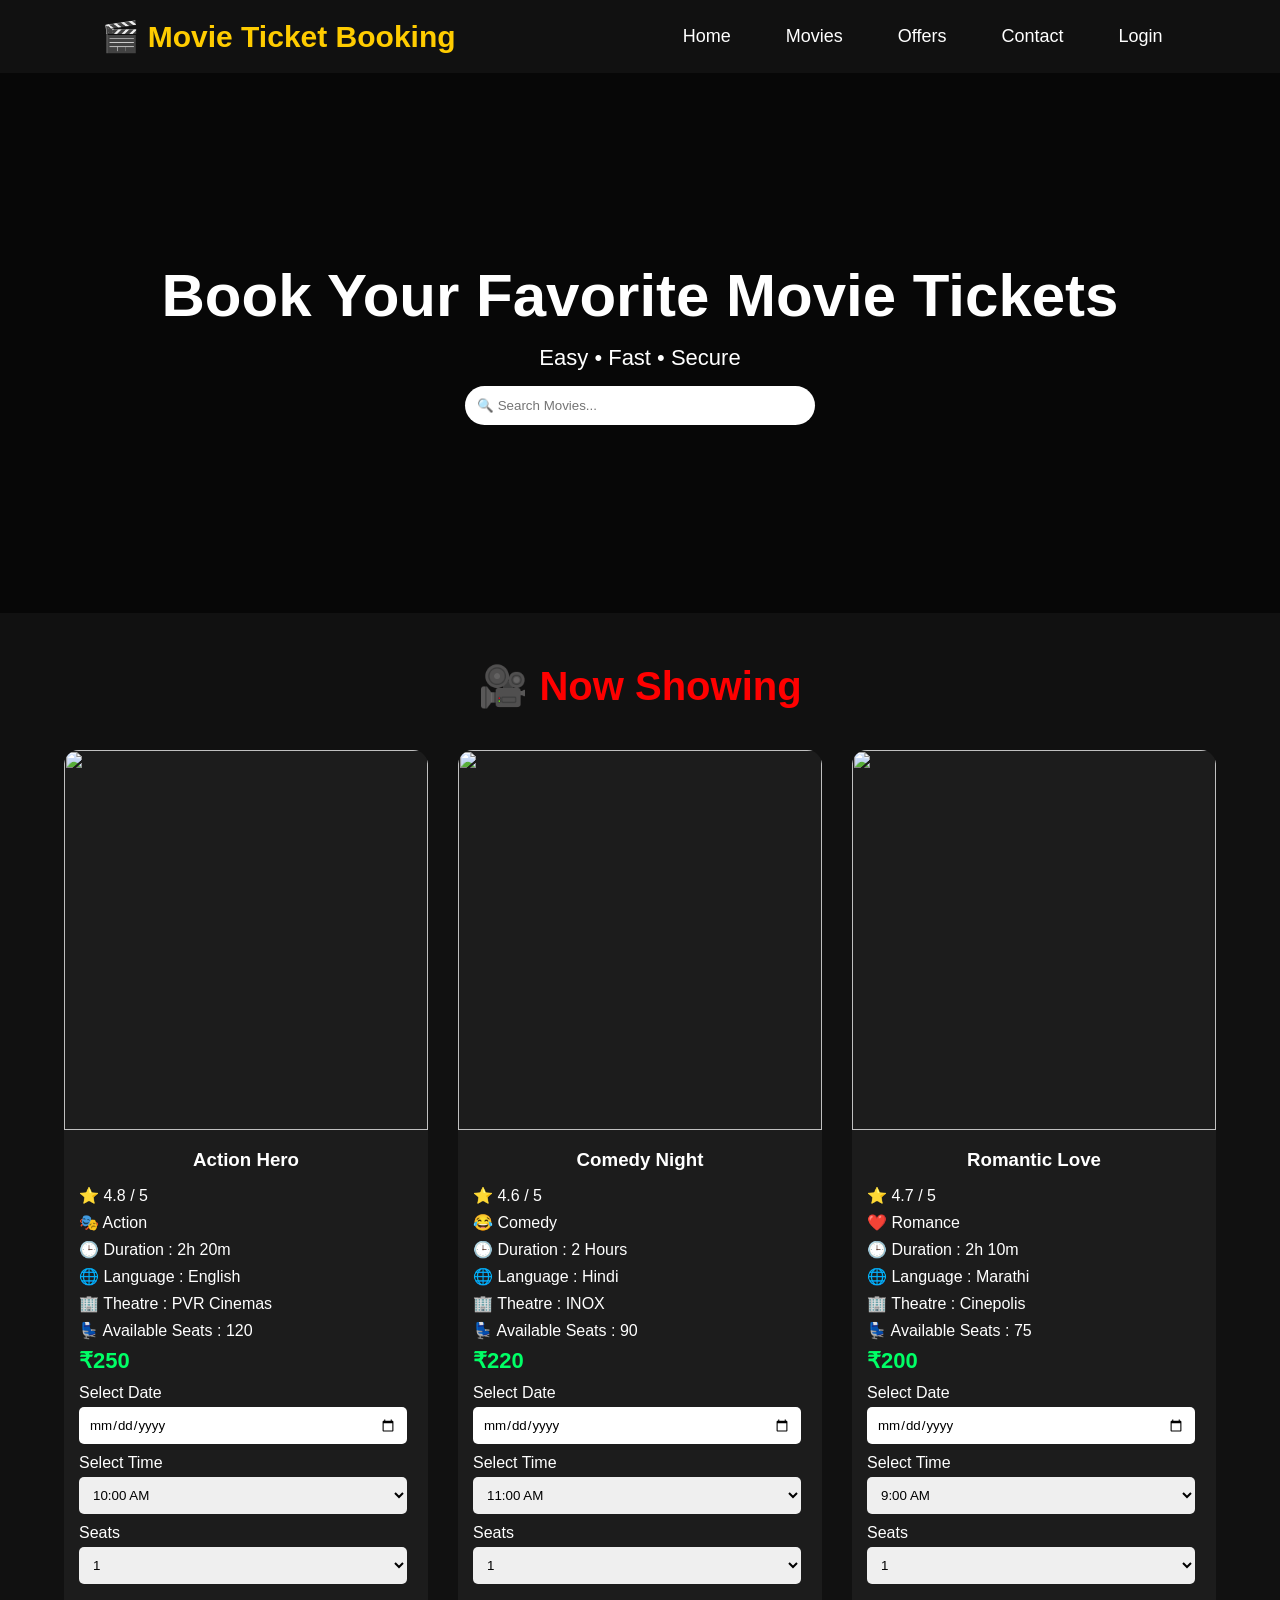
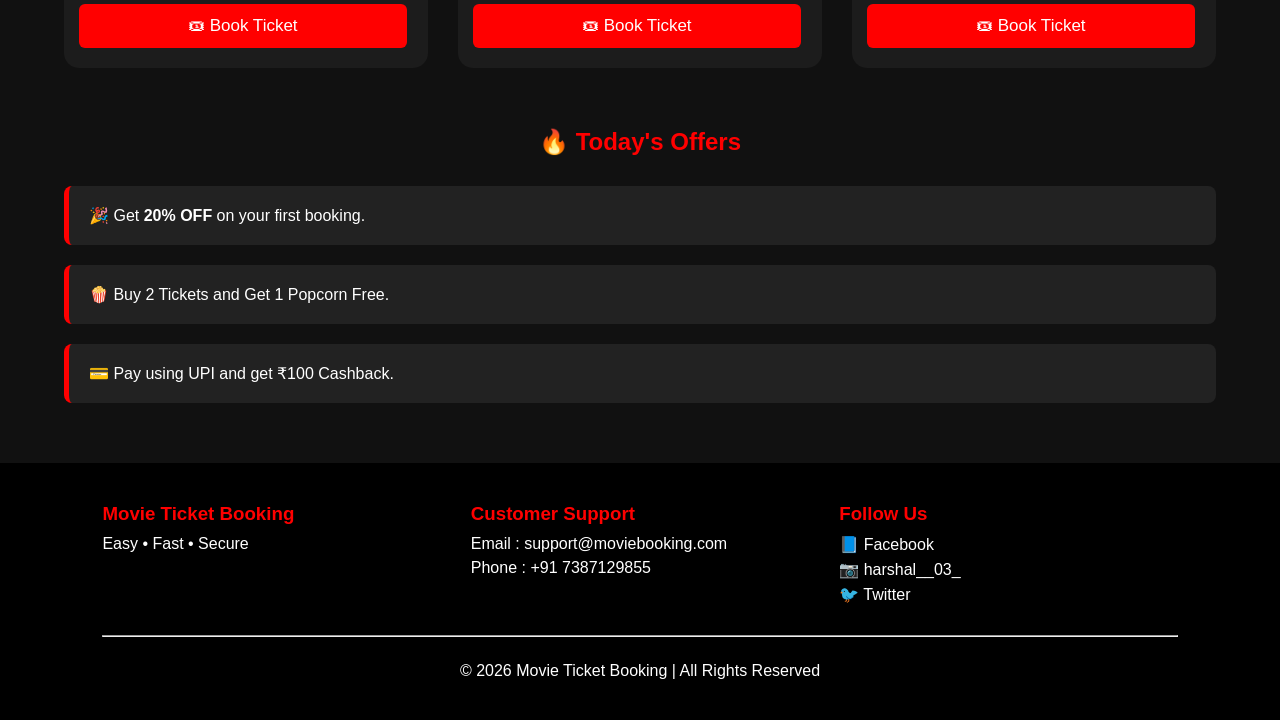
==== index.html @ c82fcb23 "html project" ====
<!DOCTYPE html>
<html lang="en">
<head>
    <meta charset="UTF-8">
    <meta name="viewport" content="width=device-width, initial-scale=1.0">
    <title>Movie Ticket Booking</title>
    <link rel="stylesheet" href="style.css">
</head>
<body>

<!-- Header -->
<header>
    <h1>🎬 Movie Ticket Booking</h1>

    <nav>
        <a href="index.html">Home</a>
        <a href="movies.html">Movies</a>
        <a href="offers.html">Offers</a>
        <a href="contact.html">Contact</a>
        <a href="login.html">Login</a>
    </nav>
</header>

<!-- Banner -->
<section class="banner">
    <h2>Book Your Favorite Movie Tickets</h2>
    <p>Easy • Fast • Secure</p>

    <input type="text" placeholder="🔍 Search Movies..." class="search-box">
</section>

<!-- Movie Section -->
<section class="movies">

<h2 class="title">🎥 Now Showing</h2>

<div class="movie-container">

<!-- Movie 1 -->
<div class="card">

<img src="https://picsum.photos/300/400?random=1">

<h3>Action Hero</h3>

<p>⭐ 4.8 / 5</p>
<p>🎭 Action</p>
<p>🕒 Duration : 2h 20m</p>
<p>🌐 Language : English</p>
<p>🏢 Theatre : PVR Cinemas</p>
<p>💺 Available Seats : 120</p>
<p class="price">₹250</p>

<label>Select Date</label>
<input type="date">

<label>Select Time</label>
<select>
<option>10:00 AM</option>
<option>1:00 PM</option>
<option>4:00 PM</option>
<option>7:00 PM</option>
</select>

<label>Seats</label>
<select>
<option>1</option>
<option>2</option>
<option>3</option>
<option>4</option>
<option>5</option>
</select>

<button>🎟 Book Ticket</button>

</div>

<!-- Movie 2 -->

<div class="card">

<img src="https://picsum.photos/300/400?random=2">

<h3>Comedy Night</h3>

<p>⭐ 4.6 / 5</p>
<p>😂 Comedy</p>
<p>🕒 Duration : 2 Hours</p>
<p>🌐 Language : Hindi</p>
<p>🏢 Theatre : INOX</p>
<p>💺 Available Seats : 90</p>
<p class="price">₹220</p>

<label>Select Date</label>
<input type="date">

<label>Select Time</label>
<select>
<option>11:00 AM</option>
<option>2:00 PM</option>
<option>5:00 PM</option>
<option>8:00 PM</option>
</select>

<label>Seats</label>
<select>
<option>1</option>
<option>2</option>
<option>3</option>
<option>4</option>
</select>

<button>🎟 Book Ticket</button>

</div>

<!-- Movie 3 -->

<div class="card">

<img src="https://picsum.photos/300/400?random=3">

<h3>Romantic Love</h3>

<p>⭐ 4.7 / 5</p>
<p>❤️ Romance</p>
<p>🕒 Duration : 2h 10m</p>
<p>🌐 Language : Marathi</p>
<p>🏢 Theatre : Cinepolis</p>
<p>💺 Available Seats : 75</p>
<p class="price">₹200</p>

<label>Select Date</label>
<input type="date">

<label>Select Time</label>
<select>
<option>9:00 AM</option>
<option>12:00 PM</option>
<option>3:00 PM</option>
<option>6:00 PM</option>
</select>

<label>Seats</label>
<select>
<option>1</option>
<option>2</option>
<option>3</option>
<option>4</option>
</select>

<button>🎟 Book Ticket</button>

</div>

</div>

</section>

<!-- Offers Section -->

<section class="offers">

<h2>🔥 Today's Offers</h2>

<div class="offer-box">
🎉 Get <strong>20% OFF</strong> on your first booking.
</div>

<div class="offer-box">
🍿 Buy 2 Tickets and Get 1 Popcorn Free.
</div>

<div class="offer-box">
💳 Pay using UPI and get ₹100 Cashback.
</div>

</section>

<!-- Footer -->

<footer>

<div class="footer-content">

<div>
<h3>Movie Ticket Booking</h3>
<p>Easy • Fast • Secure</p>
</div>

<div>
<h3>Customer Support</h3>
<p>Email : support@moviebooking.com</p>
<p>Phone : +91 7387129855</p>
</div>

<div>
<h3>Follow Us</h3>
<p>📘 Facebook</p>
<p>📷 harshal__03_ </p>
<p>🐦 Twitter</p>
</div>

</div>

<hr>

<p align="center">
© 2026 Movie Ticket Booking | All Rights Reserved
</p>

</footer>

</body>
</html>
---- style.css ----
/* ========== Responsive Layout ========== */

*{
    margin:0;
    padding:0;
    box-sizing:border-box;
}

body{
    font-family:Arial, Helvetica, sans-serif;
    background:#111;
    color:white;
}

/* Header */

header{
    display:flex;
    justify-content:space-between;
    align-items:center;
    padding:18px 8%;
    background:#000;
    flex-wrap:wrap;
}

header h1{
    color:#ff0000;
    font-size:32px;
}

nav{
    display:flex;
    gap:20px;
    flex-wrap:wrap;
}

nav a{
    color:white;
    text-decoration:none;
    font-size:18px;
}

nav a:hover{
    color:red;
}

/* Reset */
*{
    margin:0;
    padding:0;
    box-sizing:border-box;
    font-family:Arial, Helvetica, sans-serif;
}

/* Header */
header{
    display:flex;
    justify-content:space-between;
    align-items:center;
    padding:18px 8%;
    background:#111;
    color: white;
    position:sticky;
    top:0;
    z-index:1000;
}

header h1{
    font-size:30px;
    color:#ffcc00;
}

/* Navbar */
nav{
    display:flex;
    align-items:center;
    gap:25px;
}

nav a{
    text-decoration:none;
    color:white;
    font-size:18px;
    font-weight:500;
    transition:.3s;
    padding:8px 15px;
    border-radius:5px;
}

nav a:hover{
    background:#d90429;
    color:#fbf6f6;
}

/* Responsive */
@media(max-width:768px){

    header{
        flex-direction:column;
        gap:15px;
    }

    nav{
        flex-wrap:wrap;
        justify-content:center;
    }

}

/* Banner */

.banner{
    height:60vh;
    background:linear-gradient(rgba(0,0,0,.6),rgba(0,0,0,.6)),
    url("https://picsum.photos/1600/700");
    background-size:cover;
    background-position:center;
    display:flex;
    flex-direction:column;
    justify-content:center;
    align-items:center;
    text-align:center;
    padding:20px;
}

.banner h2{
    font-size:50px;
}

.banner p{
    margin:15px 0;
    font-size:22px;
}

.search-box{
    width:350px;
    max-width:100%;
    padding:12px;
    border:none;
    border-radius:30px;
}

/* Movies */

.movies{
    width:90%;
    margin:50px auto;
}

.title{
    text-align:center;
    color:red;
    margin-bottom:40px;
    font-size:40px;
}

.movie-container{
    display:grid;
    grid-template-columns:repeat(auto-fit,minmax(300px,1fr));
    gap:30px;
}

.card{
    background:#1c1c1c;
    border-radius:15px;
    overflow:hidden;
    transition:.3s;
}

.card:hover{
    transform:translateY(-8px);
}

.card img{
    width:100%;
    height:380px;
    object-fit:cover;
}

.card h3{
    text-align:center;
    margin:15px;
}

.card p{
    margin:8px 15px;
}

.price{
    color:#00ff66;
    font-size:22px;
    font-weight:bold;
}

.card label{
    display:block;
    margin:10px 15px 5px;
}

.card input,
.card select{
    width:90%;
    margin:0 15px;
    padding:10px;
    border:none;
    border-radius:5px;
}

.card button{
    width:90%;
    margin:20px 15px;
    padding:12px;
    border:none;
    border-radius:6px;
    background:red;
    color:white;
    font-size:17px;
    cursor:pointer;
}

.card button:hover{
    background:#c40000;
}

/* Offers */

.offers{
    width:90%;
    margin:60px auto;
}

.offers h2{
    text-align:center;
    margin-bottom:30px;
    color:red;
}

.offer-box{
    background:#222;
    padding:20px;
    border-left:5px solid red;
    margin:20px 0;
    border-radius:8px;
}

/* Footer */

footer{
    background:black;
    padding:40px 8%;
}

.footer-content{
    display:grid;
    grid-template-columns:repeat(auto-fit,minmax(220px,1fr));
    gap:30px;
}

.footer-content h3{
    color:red;
    margin-bottom:10px;
}

.footer-content p{
    margin:6px 0;
}

footer hr{
    margin:25px 0;
}

/* ===========================
        TABLET VIEW
=========================== */

@media (max-width:992px){

.banner h2{
    font-size:38px;
}

.movie-container{
    grid-template-columns:repeat(2,1fr);
}

}

/* ===========================
        MOBILE VIEW
=========================== */

@media (max-width:768px){

header{
    flex-direction:column;
    text-align:center;
}

nav{
    justify-content:center;
    margin-top:15px;
}

nav a{
    margin:8px;
    font-size:16px;
}

.banner{
    height:50vh;
}

.banner h2{
    font-size:28px;
}

.banner p{
    font-size:17px;
}

.search-box{
    width:90%;
}

.title{
    font-size:30px;
}

.movie-container{
    grid-template-columns:1fr;
}

.card img{
    height:300px;
}

.footer-content{
    grid-template-columns:1fr;
    text-align:center;
}

}

/* ===========================
      LARGE DESKTOP
=========================== */

@media (min-width:1200px){

.movie-container{
    grid-template-columns:repeat(3,1fr);
}

.banner h2{
    font-size:60px;
}

}
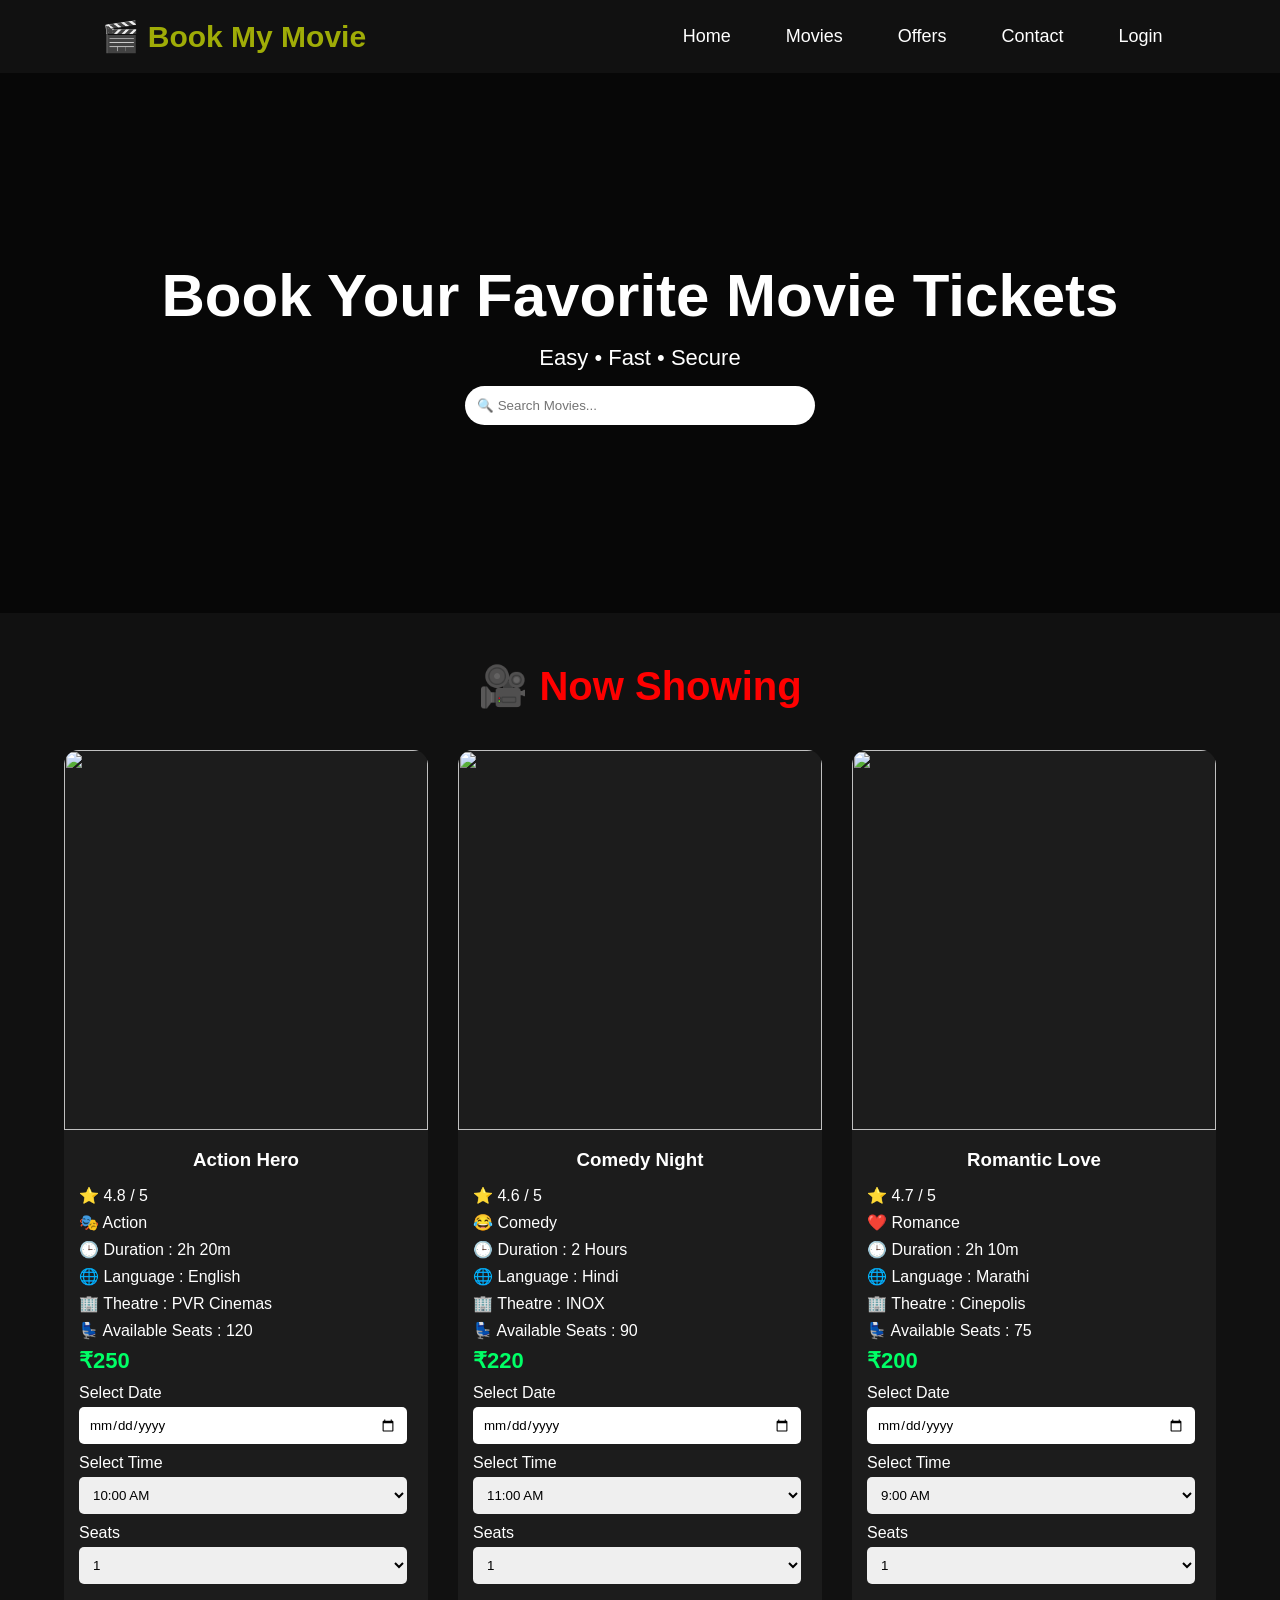
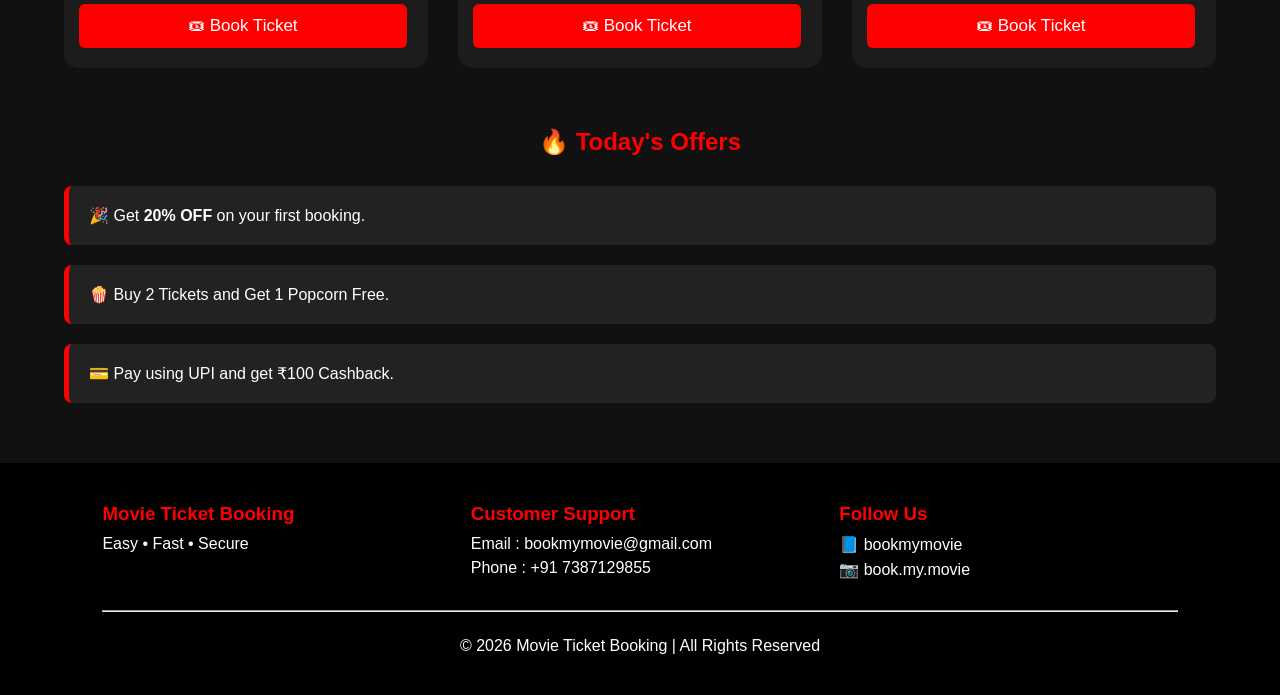
==== commit b2f965da: "login section" ====
--- a/index.html
+++ b/index.html
@@ -1,215 +1,217 @@
 <!DOCTYPE html>
 <html lang="en">
+
 <head>
     <meta charset="UTF-8">
     <meta name="viewport" content="width=device-width, initial-scale=1.0">
     <title>Movie Ticket Booking</title>
     <link rel="stylesheet" href="style.css">
 </head>
+
 <body>
 
-<!-- Header -->
-<header>
-    <h1>🎬 Movie Ticket Booking</h1>
-
-    <nav>
-        <a href="index.html">Home</a>
-        <a href="movies.html">Movies</a>
-        <a href="offers.html">Offers</a>
-        <a href="contact.html">Contact</a>
-        <a href="login.html">Login</a>
-    </nav>
-</header>
-
-<!-- Banner -->
-<section class="banner">
-    <h2>Book Your Favorite Movie Tickets</h2>
-    <p>Easy • Fast • Secure</p>
-
-    <input type="text" placeholder="🔍 Search Movies..." class="search-box">
-</section>
-
-<!-- Movie Section -->
-<section class="movies">
-
-<h2 class="title">🎥 Now Showing</h2>
-
-<div class="movie-container">
-
-<!-- Movie 1 -->
-<div class="card">
-
-<img src="https://picsum.photos/300/400?random=1">
-
-<h3>Action Hero</h3>
-
-<p>⭐ 4.8 / 5</p>
-<p>🎭 Action</p>
-<p>🕒 Duration : 2h 20m</p>
-<p>🌐 Language : English</p>
-<p>🏢 Theatre : PVR Cinemas</p>
-<p>💺 Available Seats : 120</p>
-<p class="price">₹250</p>
-
-<label>Select Date</label>
-<input type="date">
-
-<label>Select Time</label>
-<select>
-<option>10:00 AM</option>
-<option>1:00 PM</option>
-<option>4:00 PM</option>
-<option>7:00 PM</option>
-</select>
-
-<label>Seats</label>
-<select>
-<option>1</option>
-<option>2</option>
-<option>3</option>
-<option>4</option>
-<option>5</option>
-</select>
-
-<button>🎟 Book Ticket</button>
-
-</div>
-
-<!-- Movie 2 -->
-
-<div class="card">
-
-<img src="https://picsum.photos/300/400?random=2">
-
-<h3>Comedy Night</h3>
-
-<p>⭐ 4.6 / 5</p>
-<p>😂 Comedy</p>
-<p>🕒 Duration : 2 Hours</p>
-<p>🌐 Language : Hindi</p>
-<p>🏢 Theatre : INOX</p>
-<p>💺 Available Seats : 90</p>
-<p class="price">₹220</p>
-
-<label>Select Date</label>
-<input type="date">
-
-<label>Select Time</label>
-<select>
-<option>11:00 AM</option>
-<option>2:00 PM</option>
-<option>5:00 PM</option>
-<option>8:00 PM</option>
-</select>
-
-<label>Seats</label>
-<select>
-<option>1</option>
-<option>2</option>
-<option>3</option>
-<option>4</option>
-</select>
-
-<button>🎟 Book Ticket</button>
-
-</div>
-
-<!-- Movie 3 -->
-
-<div class="card">
-
-<img src="https://picsum.photos/300/400?random=3">
-
-<h3>Romantic Love</h3>
-
-<p>⭐ 4.7 / 5</p>
-<p>❤️ Romance</p>
-<p>🕒 Duration : 2h 10m</p>
-<p>🌐 Language : Marathi</p>
-<p>🏢 Theatre : Cinepolis</p>
-<p>💺 Available Seats : 75</p>
-<p class="price">₹200</p>
-
-<label>Select Date</label>
-<input type="date">
-
-<label>Select Time</label>
-<select>
-<option>9:00 AM</option>
-<option>12:00 PM</option>
-<option>3:00 PM</option>
-<option>6:00 PM</option>
-</select>
-
-<label>Seats</label>
-<select>
-<option>1</option>
-<option>2</option>
-<option>3</option>
-<option>4</option>
-</select>
-
-<button>🎟 Book Ticket</button>
-
-</div>
-
-</div>
-
-</section>
-
-<!-- Offers Section -->
-
-<section class="offers">
-
-<h2>🔥 Today's Offers</h2>
-
-<div class="offer-box">
-🎉 Get <strong>20% OFF</strong> on your first booking.
-</div>
-
-<div class="offer-box">
-🍿 Buy 2 Tickets and Get 1 Popcorn Free.
-</div>
-
-<div class="offer-box">
-💳 Pay using UPI and get ₹100 Cashback.
-</div>
-
-</section>
-
-<!-- Footer -->
-
-<footer>
-
-<div class="footer-content">
-
-<div>
-<h3>Movie Ticket Booking</h3>
-<p>Easy • Fast • Secure</p>
-</div>
-
-<div>
-<h3>Customer Support</h3>
-<p>Email : support@moviebooking.com</p>
-<p>Phone : +91 7387129855</p>
-</div>
-
-<div>
-<h3>Follow Us</h3>
-<p>📘 Facebook</p>
-<p>📷 harshal__03_ </p>
-<p>🐦 Twitter</p>
-</div>
-
-</div>
-
-<hr>
-
-<p align="center">
-© 2026 Movie Ticket Booking | All Rights Reserved
-</p>
-
-</footer>
+    <!-- Header -->
+    <header>
+        <h1>🎬 Book My Movie</h1>
+
+        <nav>
+            <a href="index.html">Home</a>
+            <a href="movies.html">Movies</a>
+            <a href="offers.html">Offers</a>
+            <a href="contact.html">Contact</a>
+            <a href="login.html">Login</a>
+        </nav>
+    </header>
+
+    <!-- Banner -->
+    <section class="banner">
+        <h2>Book Your Favorite Movie Tickets</h2>
+        <p>Easy • Fast • Secure</p>
+
+        <input type="text" placeholder="🔍 Search Movies..." class="search-box">
+    </section>
+
+    <!-- Movie Section -->
+    <section class="movies">
+
+        <h2 class="title">🎥 Now Showing</h2>
+
+        <div class="movie-container">
+
+            <!-- Movie 1 -->
+            <div class="card">
+
+                <img src="https://picsum.photos/300/400?random=1">
+
+                <h3>Action Hero</h3>
+
+                <p>⭐ 4.8 / 5</p>
+                <p>🎭 Action</p>
+                <p>🕒 Duration : 2h 20m</p>
+                <p>🌐 Language : English</p>
+                <p>🏢 Theatre : PVR Cinemas</p>
+                <p>💺 Available Seats : 120</p>
+                <p class="price">₹250</p>
+
+                <label>Select Date</label>
+                <input type="date">
+
+                <label>Select Time</label>
+                <select>
+                    <option>10:00 AM</option>
+                    <option>1:00 PM</option>
+                    <option>4:00 PM</option>
+                    <option>7:00 PM</option>
+                </select>
+
+                <label>Seats</label>
+                <select>
+                    <option>1</option>
+                    <option>2</option>
+                    <option>3</option>
+                    <option>4</option>
+                    <option>5</option>
+                </select>
+
+                <button>🎟 Book Ticket</button>
+
+            </div>
+
+            <!-- Movie 2 -->
+
+            <div class="card">
+
+                <img src="https://picsum.photos/300/400?random=2">
+
+                <h3>Comedy Night</h3>
+
+                <p>⭐ 4.6 / 5</p>
+                <p>😂 Comedy</p>
+                <p>🕒 Duration : 2 Hours</p>
+                <p>🌐 Language : Hindi</p>
+                <p>🏢 Theatre : INOX</p>
+                <p>💺 Available Seats : 90</p>
+                <p class="price">₹220</p>
+
+                <label>Select Date</label>
+                <input type="date">
+
+                <label>Select Time</label>
+                <select>
+                    <option>11:00 AM</option>
+                    <option>2:00 PM</option>
+                    <option>5:00 PM</option>
+                    <option>8:00 PM</option>
+                </select>
+
+                <label>Seats</label>
+                <select>
+                    <option>1</option>
+                    <option>2</option>
+                    <option>3</option>
+                    <option>4</option>
+                </select>
+
+                <button>🎟 Book Ticket</button>
+
+            </div>
+
+            <!-- Movie 3 -->
+
+            <div class="card">
+
+                <img src="https://picsum.photos/300/400?random=3">
+
+                <h3>Romantic Love</h3>
+
+                <p>⭐ 4.7 / 5</p>
+                <p>❤️ Romance</p>
+                <p>🕒 Duration : 2h 10m</p>
+                <p>🌐 Language : Marathi</p>
+                <p>🏢 Theatre : Cinepolis</p>
+                <p>💺 Available Seats : 75</p>
+                <p class="price">₹200</p>
+
+                <label>Select Date</label>
+                <input type="date">
+
+                <label>Select Time</label>
+                <select>
+                    <option>9:00 AM</option>
+                    <option>12:00 PM</option>
+                    <option>3:00 PM</option>
+                    <option>6:00 PM</option>
+                </select>
+
+                <label>Seats</label>
+                <select>
+                    <option>1</option>
+                    <option>2</option>
+                    <option>3</option>
+                    <option>4</option>
+                </select>
+
+                <button>🎟 Book Ticket</button>
+
+            </div>
+
+        </div>
+
+    </section>
+
+    <!-- Offers Section -->
+
+    <section class="offers">
+
+        <h2>🔥 Today's Offers</h2>
+
+        <div class="offer-box">
+            🎉 Get <strong>20% OFF</strong> on your first booking.
+        </div>
+
+        <div class="offer-box">
+            🍿 Buy 2 Tickets and Get 1 Popcorn Free.
+        </div>
+
+        <div class="offer-box">
+            💳 Pay using UPI and get ₹100 Cashback.
+        </div>
+
+    </section>
+
+    <!-- Footer -->
+
+    <footer>
+
+        <div class="footer-content">
+
+            <div>
+                <h3>Movie Ticket Booking</h3>
+                <p>Easy • Fast • Secure</p>
+            </div>
+
+            <div>
+                <h3>Customer Support</h3>
+                <p>Email : bookmymovie@gmail.com</p>
+                <p>Phone : +91 7387129855</p>
+            </div>
+
+            <div>
+                <h3>Follow Us</h3>
+                <p>📘 bookmymovie</p>
+                <p>📷 book.my.movie </p>
+            </div>
+
+        </div>
+
+        <hr>
+
+        <p align="center">
+            © 2026 Movie Ticket Booking | All Rights Reserved
+        </p>
+
+    </footer>
 
 </body>
+
 </html>
--- a/style.css
+++ b/style.css
@@ -1,287 +1,287 @@
 /* ========== Responsive Layout ========== */
 
-*{
-    margin:0;
-    padding:0;
-    box-sizing:border-box;
-}
-
-body{
-    font-family:Arial, Helvetica, sans-serif;
-    background:#111;
-    color:white;
+* {
+    margin: 0;
+    padding: 0;
+    box-sizing: border-box;
+}
+
+body {
+    font-family: Arial, Helvetica, sans-serif;
+    background: #111;
+    color: white;
 }
 
 /* Header */
 
-header{
-    display:flex;
-    justify-content:space-between;
-    align-items:center;
-    padding:18px 8%;
-    background:#000;
-    flex-wrap:wrap;
-}
-
-header h1{
-    color:#ff0000;
-    font-size:32px;
-}
-
-nav{
-    display:flex;
-    gap:20px;
-    flex-wrap:wrap;
-}
-
-nav a{
-    color:white;
-    text-decoration:none;
-    font-size:18px;
-}
-
-nav a:hover{
-    color:red;
+header {
+    display: flex;
+    justify-content: space-between;
+    align-items: center;
+    padding: 18px 8%;
+    background: #000;
+    flex-wrap: wrap;
+}
+
+header h1 {
+    color: #ff0000;
+    font-size: 32px;
+}
+
+nav {
+    display: flex;
+    gap: 20px;
+    flex-wrap: wrap;
+}
+
+nav a {
+    color: white;
+    text-decoration: none;
+    font-size: 18px;
+}
+
+nav a:hover {
+    color: red;
 }
 
 /* Reset */
-*{
-    margin:0;
-    padding:0;
-    box-sizing:border-box;
-    font-family:Arial, Helvetica, sans-serif;
+* {
+    margin: 0;
+    padding: 0;
+    box-sizing: border-box;
+    font-family: Arial, Helvetica, sans-serif;
 }
 
 /* Header */
-header{
-    display:flex;
-    justify-content:space-between;
-    align-items:center;
-    padding:18px 8%;
-    background:#111;
-    color: white;
-    position:sticky;
-    top:0;
-    z-index:1000;
-}
-
-header h1{
-    font-size:30px;
-    color:#ffcc00;
+header {
+    display: flex;
+    justify-content: space-between;
+    align-items: center;
+    padding: 18px 8%;
+    background: #111;
+    color: white;
+    position: sticky;
+    top: 0;
+    z-index: 1000;
+}
+
+header h1 {
+    font-size: 30px;
+    color: #9fac07;
 }
 
 /* Navbar */
-nav{
-    display:flex;
-    align-items:center;
-    gap:25px;
-}
-
-nav a{
-    text-decoration:none;
-    color:white;
-    font-size:18px;
-    font-weight:500;
-    transition:.3s;
-    padding:8px 15px;
-    border-radius:5px;
-}
-
-nav a:hover{
-    background:#d90429;
-    color:#fbf6f6;
+nav {
+    display: flex;
+    align-items: center;
+    gap: 25px;
+}
+
+nav a {
+    text-decoration: none;
+    color: white;
+    font-size: 18px;
+    font-weight: 500;
+    transition: .3s;
+    padding: 8px 15px;
+    border-radius: 5px;
+}
+
+nav a:hover {
+    background: #d90429;
+    color: #fbf6f6;
 }
 
 /* Responsive */
-@media(max-width:768px){
-
-    header{
-        flex-direction:column;
-        gap:15px;
-    }
-
-    nav{
-        flex-wrap:wrap;
-        justify-content:center;
+@media(max-width:768px) {
+
+    header {
+        flex-direction: column;
+        gap: 15px;
+    }
+
+    nav {
+        flex-wrap: wrap;
+        justify-content: center;
     }
 
 }
 
 /* Banner */
 
-.banner{
-    height:60vh;
-    background:linear-gradient(rgba(0,0,0,.6),rgba(0,0,0,.6)),
-    url("https://picsum.photos/1600/700");
-    background-size:cover;
-    background-position:center;
-    display:flex;
-    flex-direction:column;
-    justify-content:center;
-    align-items:center;
-    text-align:center;
-    padding:20px;
-}
-
-.banner h2{
-    font-size:50px;
-}
-
-.banner p{
-    margin:15px 0;
-    font-size:22px;
-}
-
-.search-box{
-    width:350px;
-    max-width:100%;
-    padding:12px;
-    border:none;
-    border-radius:30px;
+.banner {
+    height: 60vh;
+    background: linear-gradient(rgba(0, 0, 0, .6), rgba(0, 0, 0, .6)),
+        url("https://fastly.picsum.photos/id/676/1600/700.jpg?hmac=430E06_biRbThAe9LbDHpRJHTaXmnDXbMQaqR0Oysew");
+    background-size: cover;
+    background-position: center;
+    display: flex;
+    flex-direction: column;
+    justify-content: center;
+    align-items: center;
+    text-align: center;
+    padding: 20px;
+}
+
+.banner h2 {
+    font-size: 50px;
+}
+
+.banner p {
+    margin: 15px 0;
+    font-size: 22px;
+}
+
+.search-box {
+    width: 350px;
+    max-width: 100%;
+    padding: 12px;
+    border: none;
+    border-radius: 30px;
 }
 
 /* Movies */
 
-.movies{
-    width:90%;
-    margin:50px auto;
-}
-
-.title{
-    text-align:center;
-    color:red;
-    margin-bottom:40px;
-    font-size:40px;
-}
-
-.movie-container{
-    display:grid;
-    grid-template-columns:repeat(auto-fit,minmax(300px,1fr));
-    gap:30px;
-}
-
-.card{
-    background:#1c1c1c;
-    border-radius:15px;
-    overflow:hidden;
-    transition:.3s;
-}
-
-.card:hover{
-    transform:translateY(-8px);
-}
-
-.card img{
-    width:100%;
-    height:380px;
-    object-fit:cover;
-}
-
-.card h3{
-    text-align:center;
-    margin:15px;
-}
-
-.card p{
-    margin:8px 15px;
-}
-
-.price{
-    color:#00ff66;
-    font-size:22px;
-    font-weight:bold;
-}
-
-.card label{
-    display:block;
-    margin:10px 15px 5px;
+.movies {
+    width: 90%;
+    margin: 50px auto;
+}
+
+.title {
+    text-align: center;
+    color: red;
+    margin-bottom: 40px;
+    font-size: 40px;
+}
+
+.movie-container {
+    display: grid;
+    grid-template-columns: repeat(auto-fit, minmax(300px, 1fr));
+    gap: 30px;
+}
+
+.card {
+    background: #1c1c1c;
+    border-radius: 15px;
+    overflow: hidden;
+    transition: .3s;
+}
+
+.card:hover {
+    transform: translateY(-8px);
+}
+
+.card img {
+    width: 100%;
+    height: 380px;
+    object-fit: cover;
+}
+
+.card h3 {
+    text-align: center;
+    margin: 15px;
+}
+
+.card p {
+    margin: 8px 15px;
+}
+
+.price {
+    color: #00ff66;
+    font-size: 22px;
+    font-weight: bold;
+}
+
+.card label {
+    display: block;
+    margin: 10px 15px 5px;
 }
 
 .card input,
-.card select{
-    width:90%;
-    margin:0 15px;
-    padding:10px;
-    border:none;
-    border-radius:5px;
-}
-
-.card button{
-    width:90%;
-    margin:20px 15px;
-    padding:12px;
-    border:none;
-    border-radius:6px;
-    background:red;
-    color:white;
-    font-size:17px;
-    cursor:pointer;
-}
-
-.card button:hover{
-    background:#c40000;
+.card select {
+    width: 90%;
+    margin: 0 15px;
+    padding: 10px;
+    border: none;
+    border-radius: 5px;
+}
+
+.card button {
+    width: 90%;
+    margin: 20px 15px;
+    padding: 12px;
+    border: none;
+    border-radius: 6px;
+    background: red;
+    color: white;
+    font-size: 17px;
+    cursor: pointer;
+}
+
+.card button:hover {
+    background: #c40000;
 }
 
 /* Offers */
 
-.offers{
-    width:90%;
-    margin:60px auto;
-}
-
-.offers h2{
-    text-align:center;
-    margin-bottom:30px;
-    color:red;
-}
-
-.offer-box{
-    background:#222;
-    padding:20px;
-    border-left:5px solid red;
-    margin:20px 0;
-    border-radius:8px;
+.offers {
+    width: 90%;
+    margin: 60px auto;
+}
+
+.offers h2 {
+    text-align: center;
+    margin-bottom: 30px;
+    color: red;
+}
+
+.offer-box {
+    background: #222;
+    padding: 20px;
+    border-left: 5px solid red;
+    margin: 20px 0;
+    border-radius: 8px;
 }
 
 /* Footer */
 
-footer{
-    background:black;
-    padding:40px 8%;
-}
-
-.footer-content{
-    display:grid;
-    grid-template-columns:repeat(auto-fit,minmax(220px,1fr));
-    gap:30px;
-}
-
-.footer-content h3{
-    color:red;
-    margin-bottom:10px;
-}
-
-.footer-content p{
-    margin:6px 0;
-}
-
-footer hr{
-    margin:25px 0;
+footer {
+    background: black;
+    padding: 40px 8%;
+}
+
+.footer-content {
+    display: grid;
+    grid-template-columns: repeat(auto-fit, minmax(220px, 1fr));
+    gap: 30px;
+}
+
+.footer-content h3 {
+    color: red;
+    margin-bottom: 10px;
+}
+
+.footer-content p {
+    margin: 6px 0;
+}
+
+footer hr {
+    margin: 25px 0;
 }
 
 /* ===========================
         TABLET VIEW
 =========================== */
 
-@media (max-width:992px){
-
-.banner h2{
-    font-size:38px;
-}
-
-.movie-container{
-    grid-template-columns:repeat(2,1fr);
-}
+@media (max-width:992px) {
+
+    .banner h2 {
+        font-size: 38px;
+    }
+
+    .movie-container {
+        grid-template-columns: repeat(2, 1fr);
+    }
 
 }
 
@@ -289,55 +289,55 @@
         MOBILE VIEW
 =========================== */
 
-@media (max-width:768px){
-
-header{
-    flex-direction:column;
-    text-align:center;
-}
-
-nav{
-    justify-content:center;
-    margin-top:15px;
-}
-
-nav a{
-    margin:8px;
-    font-size:16px;
-}
-
-.banner{
-    height:50vh;
-}
-
-.banner h2{
-    font-size:28px;
-}
-
-.banner p{
-    font-size:17px;
-}
-
-.search-box{
-    width:90%;
-}
-
-.title{
-    font-size:30px;
-}
-
-.movie-container{
-    grid-template-columns:1fr;
-}
-
-.card img{
-    height:300px;
-}
-
-.footer-content{
-    grid-template-columns:1fr;
-    text-align:center;
-}
+@media (max-width:768px) {
+
+    header {
+        flex-direction: column;
+        text-align: center;
+    }
+
+    nav {
+        justify-content: center;
+        margin-top: 15px;
+    }
+
+    nav a {
+        margin: 8px;
+        font-size: 16px;
+    }
+
+    .banner {
+        height: 50vh;
+    }
+
+    .banner h2 {
+        font-size: 28px;
+    }
+
+    .banner p {
+        font-size: 17px;
+    }
+
+    .search-box {
+        width: 90%;
+    }
+
+    .title {
+        font-size: 30px;
+    }
+
+    .movie-container {
+        grid-template-columns: 1fr;
+    }
+
+    .card img {
+        height: 300px;
+    }
+
+    .footer-content {
+        grid-template-columns: 1fr;
+        text-align: center;
+    }
 
 }
 
@@ -345,14 +345,14 @@
       LARGE DESKTOP
 =========================== */
 
-@media (min-width:1200px){
-
-.movie-container{
-    grid-template-columns:repeat(3,1fr);
-}
-
-.banner h2{
-    font-size:60px;
-}
+@media (min-width:1200px) {
+
+    .movie-container {
+        grid-template-columns: repeat(3, 1fr);
+    }
+
+    .banner h2 {
+        font-size: 60px;
+    }
 
 }
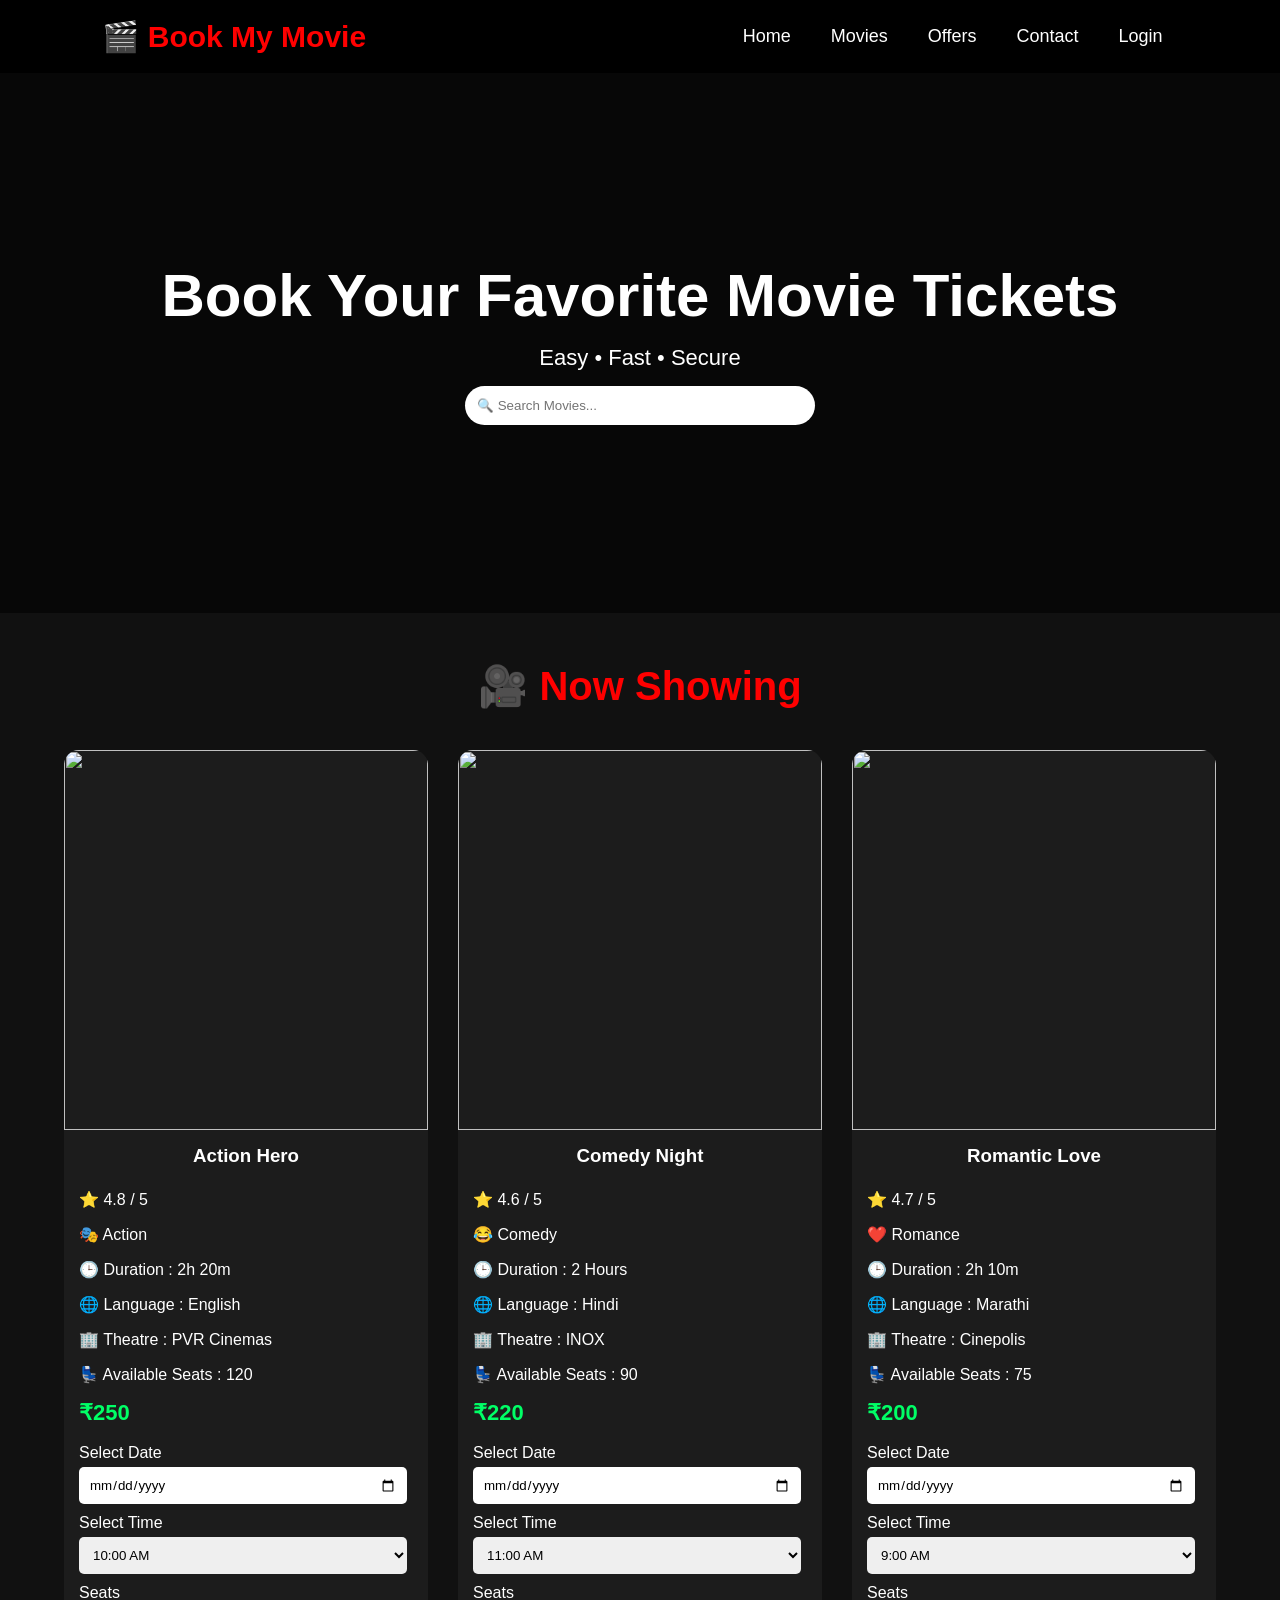
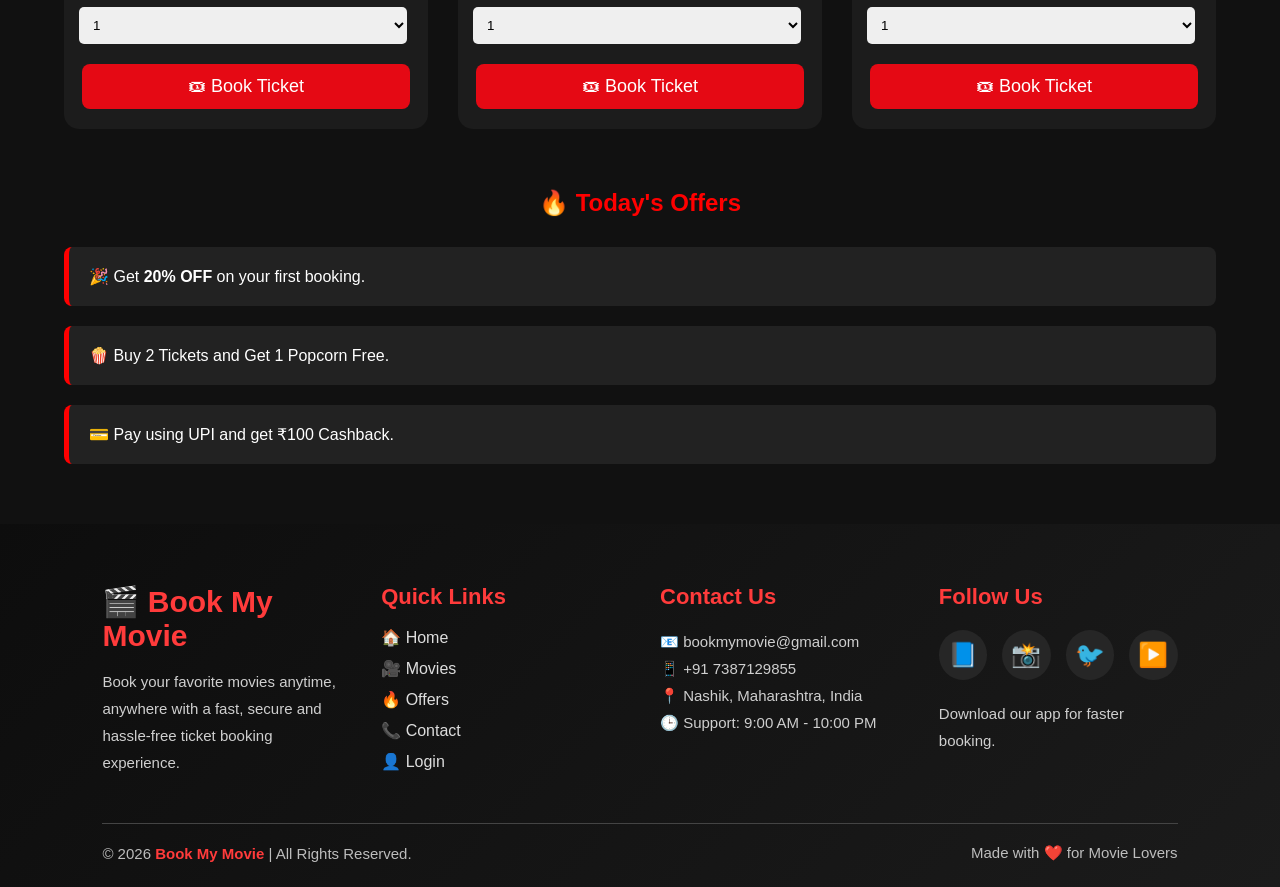
==== commit 18b85358: "Added responsive" ====
--- a/index.html
+++ b/index.html
@@ -5,7 +5,458 @@
     <meta charset="UTF-8">
     <meta name="viewport" content="width=device-width, initial-scale=1.0">
     <title>Movie Ticket Booking</title>
-    <link rel="stylesheet" href="style.css">
+
+    <style>
+        /* ========== Reset ========== */
+        * {
+            margin: 0;
+            padding: 0;
+            box-sizing: border-box;
+            font-family: Arial, Helvetica, sans-serif;
+        }
+
+        body {
+            background: #111;
+            color: white;
+        }
+
+        /* ========== Header / Navbar ========== */
+        header {
+            display: flex;
+            justify-content: space-between;
+            align-items: center;
+            padding: 18px 8%;
+            background: #000;
+            position: sticky;
+            top: 0;
+            z-index: 1000;
+        }
+
+        header h1 {
+            color: #ff0000;
+            font-size: 30px;
+        }
+
+        nav {
+            display: flex;
+            align-items: center;
+            gap: 10px;
+        }
+
+        nav a {
+            text-decoration: none;
+            color: white;
+            font-size: 18px;
+            font-weight: 500;
+            transition: .3s;
+            padding: 8px 15px;
+            border-radius: 5px;
+        }
+
+        nav a:hover {
+            background: #d90429;
+            color: #fbf6f6;
+        }
+
+        /* Hidden checkbox that drives the menu state (CSS-only, no JS) */
+        #menuCheck {
+            display: none;
+        }
+
+        /* Hamburger label - hidden on desktop */
+        .menu-toggle {
+            display: none;
+            flex-direction: column;
+            justify-content: space-between;
+            width: 30px;
+            height: 22px;
+            cursor: pointer;
+            z-index: 1100;
+        }
+
+        .menu-toggle span {
+            display: block;
+            height: 3px;
+            width: 100%;
+            background: white;
+            border-radius: 3px;
+            transition: .3s;
+        }
+
+        /* Hamburger animates into an X when checkbox is checked */
+        #menuCheck:checked~.menu-toggle span:nth-child(1) {
+            transform: translateY(9.5px) rotate(45deg);
+        }
+
+        #menuCheck:checked~.menu-toggle span:nth-child(2) {
+            opacity: 0;
+        }
+
+        #menuCheck:checked~.menu-toggle span:nth-child(3) {
+            transform: translateY(-9.5px) rotate(-45deg);
+        }
+
+        /* ===========================
+           MOBILE VIEW
+        =========================== */
+        @media (max-width: 768px) {
+
+            header {
+                flex-wrap: wrap;
+            }
+
+            .menu-toggle {
+                display: flex;
+            }
+
+            nav {
+                display: none;
+                flex-direction: column;
+                width: 100%;
+                background: #000;
+                position: absolute;
+                top: 100%;
+                left: 0;
+                padding: 10px 0;
+                gap: 0;
+                border-top: 1px solid #262626;
+            }
+
+            /* Show nav when the hidden checkbox is checked */
+            #menuCheck:checked~nav {
+                display: flex;
+            }
+
+            nav a {
+                width: 100%;
+                text-align: center;
+                padding: 14px 15px;
+                border-radius: 0;
+                border-bottom: 1px solid #1c1c1c;
+            }
+
+            .banner {
+                height: 50vh;
+            }
+
+            .banner h2 {
+                font-size: 28px;
+            }
+
+            .banner p {
+                font-size: 17px;
+            }
+
+            .search-box {
+                width: 90%;
+            }
+
+            .title {
+                font-size: 30px;
+            }
+
+            .movie-container {
+                grid-template-columns: 1fr;
+            }
+
+            .card img {
+                height: 300px;
+            }
+
+            .footer {
+                text-align: center;
+            }
+
+            .footer-bottom {
+                justify-content: center;
+                flex-direction: column;
+            }
+
+            .social-icons {
+                justify-content: center;
+            }
+
+            .footer-logo {
+                font-size: 26px;
+            }
+        }
+
+        /* Banner */
+        .banner {
+            height: 60vh;
+            background: linear-gradient(rgba(0, 0, 0, .6), rgba(0, 0, 0, .6)),
+                url("https://fastly.picsum.photos/id/676/1600/700.jpg?hmac=430E06_biRbThAe9LbDHpRJHTaXmnDXbMQaqR0Oysew");
+            background-size: cover;
+            background-position: center;
+            display: flex;
+            flex-direction: column;
+            justify-content: center;
+            align-items: center;
+            text-align: center;
+            padding: 20px;
+        }
+
+        .banner h2 {
+            font-size: 50px;
+        }
+
+        .banner p {
+            margin: 15px 0;
+            font-size: 22px;
+        }
+
+        .search-box {
+            width: 350px;
+            max-width: 100%;
+            padding: 12px;
+            border: none;
+            border-radius: 30px;
+        }
+
+        /* Movies */
+        .movies {
+            width: 90%;
+            max-width: 1300px;
+            margin: 50px auto;
+        }
+
+        .title {
+            text-align: center;
+            color: red;
+            margin-bottom: 40px;
+            font-size: 40px;
+        }
+
+        /* Responsive grid: fills as many equal-width columns as fit,
+           each at least 280px, and centers the last row automatically. */
+        .movie-container {
+            display: grid;
+            grid-template-columns: repeat(auto-fit, minmax(280px, 1fr));
+            gap: 30px;
+            align-items: stretch;
+            justify-items: stretch;
+        }
+
+        /* Card is a flex column so every card in a row matches height,
+           with the book button always pinned to the bottom. */
+        .card {
+            display: flex;
+            flex-direction: column;
+            height: 100%;
+            background: #1c1c1c;
+            border-radius: 15px;
+            overflow: hidden;
+            transition: .3s;
+        }
+
+        .card:hover {
+            transform: translateY(-8px);
+        }
+
+        .card img {
+            width: 100%;
+            height: 380px;
+            object-fit: cover;
+            flex-shrink: 0;
+        }
+
+        .card h3 {
+            text-align: center;
+            margin: 15px;
+        }
+
+        .card p {
+            margin: 8px 15px;
+        }
+
+        .price {
+            color: #00ff66;
+            font-size: 22px;
+            font-weight: bold;
+        }
+
+        .card label {
+            display: block;
+            margin: 10px 15px 5px;
+        }
+
+        .card input,
+        .card select {
+            width: 90%;
+            margin: 0 15px;
+            padding: 10px;
+            border: none;
+            border-radius: 5px;
+        }
+
+        .card form {
+            margin-top: auto;
+        }
+
+        .book-btn {
+            width: 90%;
+            padding: 12px;
+            margin: 20px auto;
+            display: block;
+            border: none;
+            border-radius: 8px;
+            background: #e50914;
+            color: #fff;
+            font-size: 18px;
+            cursor: pointer;
+            transition: .3s;
+        }
+
+        .book-btn:hover {
+            background: #b20710;
+            transform: scale(1.03);
+        }
+
+        /* Offers */
+        .offers {
+            width: 90%;
+            margin: 60px auto;
+        }
+
+        .offers h2 {
+            text-align: center;
+            margin-bottom: 30px;
+            color: red;
+        }
+
+        .offer-box {
+            background: #222;
+            padding: 20px;
+            border-left: 5px solid red;
+            margin: 20px 0;
+            border-radius: 8px;
+        }
+
+        /* ================= FOOTER ================= */
+        .footer {
+            background: linear-gradient(135deg, #0d0d0d, #1b1b1b);
+            color: #fff;
+            padding: 60px 8% 25px;
+            margin-top: 60px;
+        }
+
+        .footer-container {
+            display: grid;
+            grid-template-columns: repeat(auto-fit, minmax(220px, 1fr));
+            gap: 40px;
+        }
+
+        .footer-box h3 {
+            color: #ff3b3b;
+            margin-bottom: 18px;
+            font-size: 22px;
+        }
+
+        .footer-logo {
+            color: #ff3b3b;
+            font-size: 30px;
+            margin-bottom: 15px;
+        }
+
+        .footer-box p {
+            color: #cfcfcf;
+            line-height: 1.8;
+            font-size: 15px;
+        }
+
+        .footer-box ul {
+            list-style: none;
+        }
+
+        .footer-box ul li {
+            margin: 12px 0;
+        }
+
+        .footer-box ul li a {
+            text-decoration: none;
+            color: #ddd;
+            transition: .3s;
+        }
+
+        .footer-box ul li a:hover {
+            color: #ff3b3b;
+            padding-left: 8px;
+        }
+
+        .social-icons {
+            display: flex;
+            gap: 15px;
+            margin: 20px 0;
+        }
+
+        .social-icons a {
+            width: 50px;
+            height: 50px;
+            background: #262626;
+            border-radius: 50%;
+            display: flex;
+            justify-content: center;
+            align-items: center;
+            text-decoration: none;
+            font-size: 24px;
+            transition: .4s;
+        }
+
+        .social-icons a:hover {
+            background: #ff0000;
+            transform: translateY(-6px) scale(1.1);
+        }
+
+        .download {
+            color: #bbb;
+            margin-top: 10px;
+        }
+
+        .footer hr {
+            border: none;
+            height: 1px;
+            background: #444;
+            margin: 40px 0 20px;
+        }
+
+        .footer-bottom {
+            display: flex;
+            justify-content: space-between;
+            align-items: center;
+            flex-wrap: wrap;
+            gap: 10px;
+        }
+
+        .footer-bottom p {
+            color: #bdbdbd;
+            font-size: 15px;
+        }
+
+        .footer-bottom span {
+            color: #ff3b3b;
+            font-weight: bold;
+        }
+
+        /* ===========================
+           TABLET VIEW
+        =========================== */
+        @media (max-width:992px) {
+
+            .banner h2 {
+                font-size: 38px;
+            }
+        }
+
+        /* ===========================
+           LARGE DESKTOP
+        =========================== */
+        @media (min-width:1200px) {
+
+            .banner h2 {
+                font-size: 60px;
+            }
+        }
+    </style>
 </head>
 
 <body>
@@ -13,6 +464,15 @@
     <!-- Header -->
     <header>
         <h1>🎬 Book My Movie</h1>
+
+        <!-- Hidden checkbox drives the mobile menu open/close state, no JS needed -->
+        <input type="checkbox" id="menuCheck">
+
+        <label for="menuCheck" class="menu-toggle" aria-label="Toggle navigation">
+            <span></span>
+            <span></span>
+            <span></span>
+        </label>
 
         <nav>
             <a href="index.html">Home</a>
@@ -40,11 +500,8 @@
 
             <!-- Movie 1 -->
             <div class="card">
-
                 <img src="https://picsum.photos/300/400?random=1">
-
                 <h3>Action Hero</h3>
-
                 <p>⭐ 4.8 / 5</p>
                 <p>🎭 Action</p>
                 <p>🕒 Duration : 2h 20m</p>
@@ -54,10 +511,10 @@
                 <p class="price">₹250</p>
 
                 <label>Select Date</label>
-                <input type="date">
+                <input type="date" id="date1">
 
                 <label>Select Time</label>
-                <select>
+                <select id="time1">
                     <option>10:00 AM</option>
                     <option>1:00 PM</option>
                     <option>4:00 PM</option>
@@ -65,7 +522,7 @@
                 </select>
 
                 <label>Seats</label>
-                <select>
+                <select id="seat1">
                     <option>1</option>
                     <option>2</option>
                     <option>3</option>
@@ -73,18 +530,15 @@
                     <option>5</option>
                 </select>
 
-                <button>🎟 Book Ticket</button>
-
+                <form action="success.html">
+                    <button type="submit" class="book-btn">🎟 Book Ticket</button>
+                </form>
             </div>
 
             <!-- Movie 2 -->
-
             <div class="card">
-
                 <img src="https://picsum.photos/300/400?random=2">
-
                 <h3>Comedy Night</h3>
-
                 <p>⭐ 4.6 / 5</p>
                 <p>😂 Comedy</p>
                 <p>🕒 Duration : 2 Hours</p>
@@ -111,19 +565,15 @@
                     <option>3</option>
                     <option>4</option>
                 </select>
-
-                <button>🎟 Book Ticket</button>
-
+                <form action="success.html">
+                    <button type="submit" class="book-btn">🎟 Book Ticket</button>
+                </form>
             </div>
 
             <!-- Movie 3 -->
-
             <div class="card">
-
                 <img src="https://picsum.photos/300/400?random=3">
-
                 <h3>Romantic Love</h3>
-
                 <p>⭐ 4.7 / 5</p>
                 <p>❤️ Romance</p>
                 <p>🕒 Duration : 2h 10m</p>
@@ -150,66 +600,70 @@
                     <option>3</option>
                     <option>4</option>
                 </select>
-
-                <button>🎟 Book Ticket</button>
-
+                <form action="success.html">
+                    <button type="submit" class="book-btn">🎟 Book Ticket</button>
+                </form>
             </div>
-
         </div>
-
     </section>
 
     <!-- Offers Section -->
-
     <section class="offers">
-
         <h2>🔥 Today's Offers</h2>
 
-        <div class="offer-box">
-            🎉 Get <strong>20% OFF</strong> on your first booking.
+        <div class="offer-box">🎉 Get <strong>20% OFF</strong> on your first booking.</div>
+        <div class="offer-box">🍿 Buy 2 Tickets and Get 1 Popcorn Free.</div>
+        <div class="offer-box">💳 Pay using UPI and get ₹100 Cashback.</div>
+    </section>
+
+    <footer class="footer">
+        <div class="footer-container">
+
+            <div class="footer-box">
+                <h2 class="footer-logo">🎬 Book My Movie</h2>
+                <p>
+                    Book your favorite movies anytime, anywhere with a fast,
+                    secure and hassle-free ticket booking experience.
+                </p>
+            </div>
+
+            <div class="footer-box">
+                <h3>Quick Links</h3>
+                <ul>
+                    <li><a href="index.html">🏠 Home</a></li>
+                    <li><a href="movies.html">🎥 Movies</a></li>
+                    <li><a href="offers.html">🔥 Offers</a></li>
+                    <li><a href="contact.html">📞 Contact</a></li>
+                    <li><a href="login.html">👤 Login</a></li>
+                </ul>
+            </div>
+
+            <div class="footer-box">
+                <h3>Contact Us</h3>
+                <p>📧 bookmymovie@gmail.com</p>
+                <p>📱 +91 7387129855</p>
+                <p>📍 Nashik, Maharashtra, India</p>
+                <p>🕒 Support: 9:00 AM - 10:00 PM</p>
+            </div>
+
+            <div class="footer-box">
+                <h3>Follow Us</h3>
+                <div class="social-icons">
+                    <a href="#">📘</a>
+                    <a href="#">📸</a>
+                    <a href="#">🐦</a>
+                    <a href="#">▶️</a>
+                </div>
+                <p class="download">Download our app for faster booking.</p>
+            </div>
         </div>
 
-        <div class="offer-box">
-            🍿 Buy 2 Tickets and Get 1 Popcorn Free.
+        <hr>
+
+        <div class="footer-bottom">
+            <p>© 2026 <span>Book My Movie</span> | All Rights Reserved.</p>
+            <p>Made with ❤️ for Movie Lovers</p>
         </div>
-
-        <div class="offer-box">
-            💳 Pay using UPI and get ₹100 Cashback.
-        </div>
-
-    </section>
-
-    <!-- Footer -->
-
-    <footer>
-
-        <div class="footer-content">
-
-            <div>
-                <h3>Movie Ticket Booking</h3>
-                <p>Easy • Fast • Secure</p>
-            </div>
-
-            <div>
-                <h3>Customer Support</h3>
-                <p>Email : bookmymovie@gmail.com</p>
-                <p>Phone : +91 7387129855</p>
-            </div>
-
-            <div>
-                <h3>Follow Us</h3>
-                <p>📘 bookmymovie</p>
-                <p>📷 book.my.movie </p>
-            </div>
-
-        </div>
-
-        <hr>
-
-        <p align="center">
-            © 2026 Movie Ticket Booking | All Rights Reserved
-        </p>
-
     </footer>
 
 </body>
